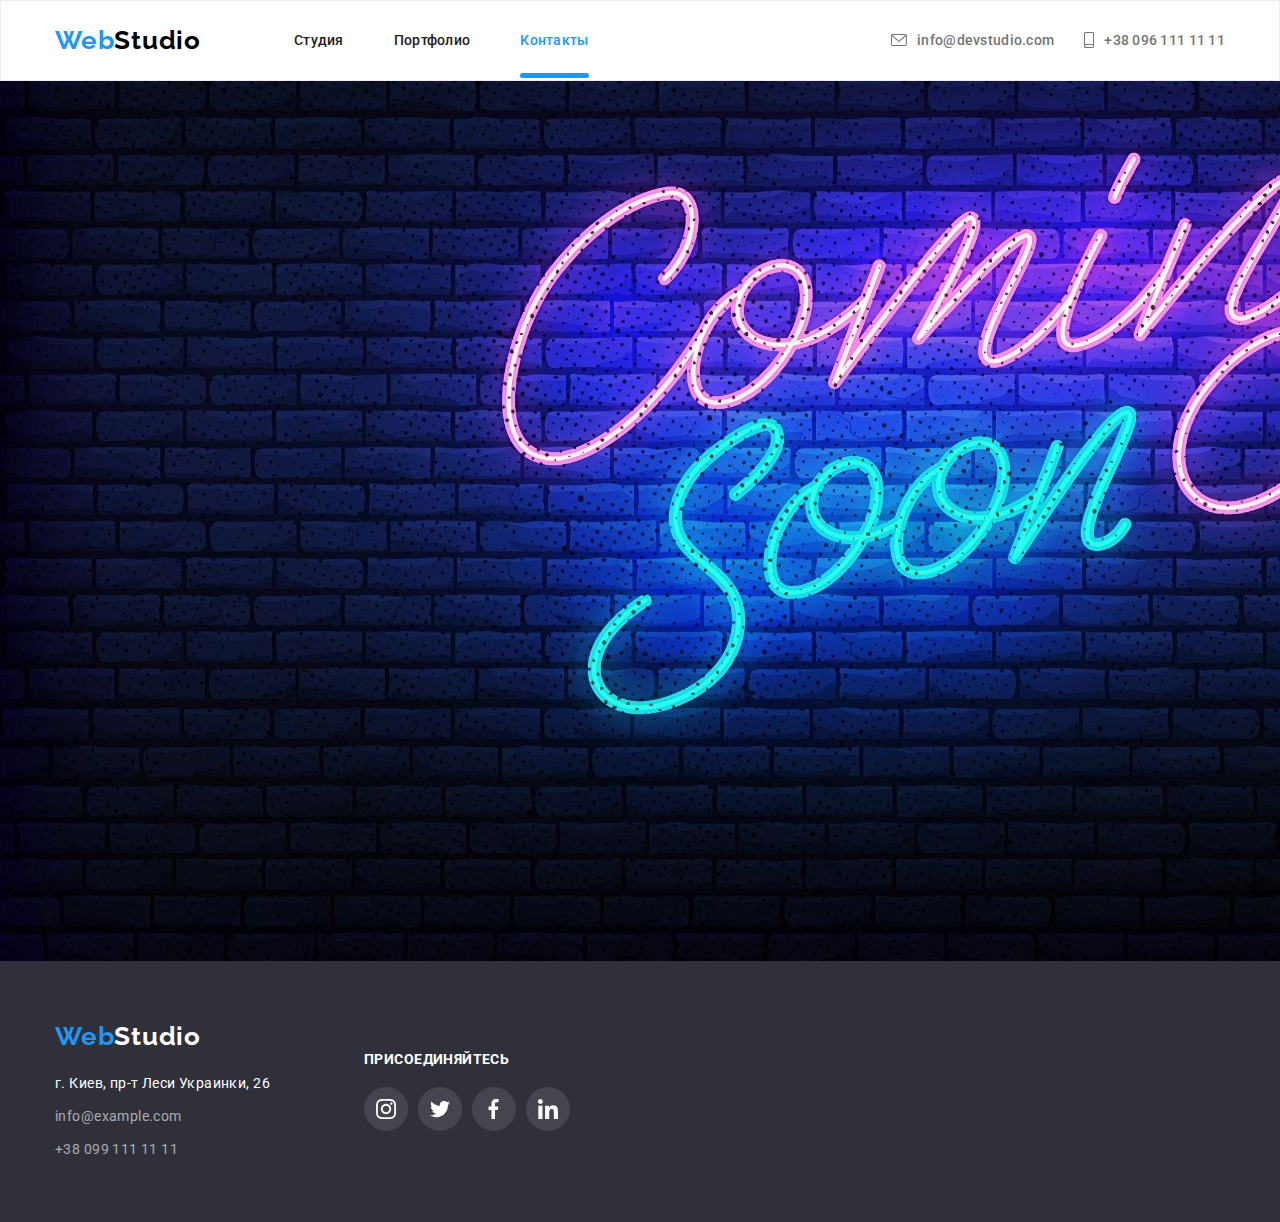
==== cont.html @ 03c02bd0 "dz-7" ====
<!DOCTYPE html>
<html lang="ru">
  <head>
    <meta charset="UTF-8" />
    <meta name="viewport" content="width=device-width, initial-scale=1.0" />
    <title>ВебСтудия</title>
    <link
      href="https://fonts.googleapis.com/css2?family=Raleway:wght@700&family=Roboto:wght@300;400;500;700;900&display=swap"
      rel="stylesheet"
    />
    <link rel="stylesheet" href="./css/modern-normalize.css" />
    <!-- <link rel="stylesheet" href="https://cdnjs.cloudflare.com/ajax/libs/modern-normalize/1.0.0/modern-normalize.css"> -->
    <link rel="stylesheet" href="./css/styles.css" />
  </head>

  <body>
    <!--Header-->
    <header class="header">
      <div class="container">
        <nav class="navigation">
          <a class="logo link" href="./index.html" aria-label="Логотип студии"
            ><span class="logo-color" lang="en">Web</span
            ><span lang="en">Studio</span></a
          >
          <!--menu nav-->

          <ul class="navigation-list list">
            <li class="navigation-list-item">
              <a class="navigation-list-link link" href="./index.html"
                >Студия</a
              >
            </li>
            <li class="navigation-list-item">
              <a class="navigation-list-link link" href="./portfolio.html"
                >Портфолио</a
              >
            </li>
            <li class="navigation-list-item">
              <a class="navigation-list-link link active" href="./cont.html"
                >Контакты</a
              >
            </li>
          </ul>
        </nav>
        <address class="address">
          <ul class="address-list list">
            <li class="address-list-item">
              <a
                class="header-address-link link"
                href="mailto:info@devstudio.com"
              >
                <svg class="address-icon" width="16px" height="12px">
                  <use href="./images/icons/sprite.svg#icon-envelope"></use>
                </svg>
                info@devstudio.com</a
              >
            </li>
            <li class="address-list-item">
              <a class="header-address-link link" href="tel:+380961111111">
                <svg class="address-icon" width="10px" height="16px">
                  <use href="./images/icons/sprite.svg#icon-smartphone"></use>
                </svg>
                +38 096 111 11 11</a
              >
            </li>
          </ul>
        </address>
      </div>
    </header>
    <!--HERO-->
    <main>
      <section class="contt">
        <div class="container"></div>
      </section>
    </main>
    <!--FOOTER-->
    <footer class="footer">
      <div class="container">
        <div class="logo-address-container">
          <div class="footer-logo">
            <a class="logo link" href="./index.html" aria-label="Логотип студии"
              ><span class="logo-color" lang="en">Web</span
              ><span style="color: white" lang="en">Studio</span></a
            >
          </div>
          <address class="footer-address address">
            <ul class="footer-list list">
              <li class="footer-list-item">
                <a
                  class="footer-map-link link"
                  href="https://goo.gl/maps/7gkrQekbCcnjJ7GV7"
                  >г. Киев, пр-т Леси Украинки, 26</a
                >
              </li>
              <li class="footer-list-item">
                <a class="footer-mail-link link" href="mailto:info@example.com"
                  >info@example.com</a
                >
              </li>
              <li class="footer-list-item">
                <a class="footer-tel-link link" href="tel:+380991111111"
                  >+38 099 111 11 11</a
                >
              </li>
            </ul>
          </address>
        </div>
        <div class="social-links-footer">
          <h2>присоединяйтесь</h2>
          <div class="social-links-team">
            <ul class="social-links-list list">
              <li class="social-links-item">
                <a class="social-link-icon icon-footer" href="">
                  <svg class="social-icon" width="20px" height="20px">
                    <use href="./images/icons/sprite.svg#icon-instagram"></use>
                  </svg>
                </a>
              </li>
              <li class="social-links-item">
                <a class="social-link-icon icon-footer" href="">
                  <svg class="social-icon" width="20px" height="20px">
                    <use href="./images/icons/sprite.svg#icon-twitter"></use>
                  </svg>
                </a>
              </li>
              <li class="social-links-item">
                <a class="social-link-icon icon-footer" href="">
                  <svg class="social-icon" width="20px" height="20px">
                    <use href="./images/icons/sprite.svg#icon-facebook"></use>
                  </svg>
                </a>
              </li>
              <li class="social-links-item">
                <a class="social-link-icon icon-footer" href="">
                  <svg class="social-icon" width="20px" height="20px">
                    <use href="./images/icons/sprite.svg#icon-linkedin"></use>
                  </svg>
                </a>
              </li>
            </ul>
          </div>
        </div>
      </div>
    </footer>
  </body>
</html>
---- css/styles.css ----
:root {
  --accent-color: #2196f3;
  --main-font: 'Roboto', sans-serif;
  --secondary-font: 'Raleway', sans-serif;
  --color-text-grey: #757575;
  --color-text-title: #212121;
  --color-text-secondary-title: #ffffff;
}
*,
*::before,
*::after {
  margin: 0;
  padding: 0;
}
body {
  font-family: var(--main-font);
  /* width: 1600px;
    text-align: center; */
}
.backdrop {
  position: fixed;
  top: 0;
  left: 0;

  width: 100%;
  height: 100%;

  background-color: rgba(160, 148, 125, 0.5);
}

.list {
  list-style: none;
}
.link {
  text-decoration: none;
}
.address {
  font-style: normal;
}
img {
  display: block;
}

.container {
  width: 1200px;
  padding: 0 15px;
  margin: 0 auto;
}
.title-h-white {
  font-weight: 700;
  font-size: 14px;
  line-height: 1.143;
  letter-spacing: 0.03em;
  text-transform: uppercase;
  color: var(--color-text-secondary-title);
}
.title-h-black {
  font-weight: 700;
  font-size: 14px;
  line-height: 1.143;
  letter-spacing: 0.03em;
  text-transform: uppercase;
  color: var(--color-text-title);
}

/* <==================contactsssssssss========================> */
.contt {
  background-color: rgb(1, 3, 22);
}
.contt .container {
  width: 1984px;
  height: 880px;
  /* height: 600px;
  width: 1600px; */

  background-image: url('../images/contacts/con1.jpg');
}
/* <====================end contactsssssssss======================> */

/* =================> NAVIGATION <=================== */
.header {
  padding-top: 24px;
  padding-bottom: 24px;
  border: 1px solid #eeeeee;
}
.header .container {
  /* padding-bottom: 25px; */
  display: flex;
  align-items: center;
}
.navigation {
  display: flex;
  align-items: center;
}
.navigation-list {
  display: flex;
}
.navigation-list-link {
  font-weight: 500;
  font-size: 14px;
  line-height: 1.143;
  letter-spacing: 0.02em;
  color: var(--color-text-title);
  transition: color 250ms cubic-bezier(0.4, 0, 0.2, 1);
}
.header-address-link,
.header-address-link {
  font-weight: 500;
  font-size: 14px;
  line-height: 1.143;
  letter-spacing: 0.02em;
  color: var(--color-text-grey);

  transition: color 250ms cubic-bezier(0.4, 0, 0.2, 1);
}
.header-address-link svg {
  fill: #afb1b8;
  transition: fill 250ms cubic-bezier(0.4, 0, 0.2, 1);
}
.navigation-list-link:hover,
.navigation-list-link:focus,
.header-address-link:hover,
.header-address-link:focus {
  color: var(--accent-color);
}
.active {
  color: var(--accent-color);
}
.navigation-list-item:not(:last-child) {
  margin-right: 50px;
}
.address-list-item:not(:last-child) {
  margin-right: 30px;
}
.header .address {
  margin-left: auto;
}
.address-list {
  display: flex;
}
/* .header .container */

/* =================> END NAVIGATION <================ */
/* =================> BUTTON STYLE Studio<================ */
.modal-btn {
  padding: 0;
  border: none;
  font: inherit;
  color: inherit;
  background-color: transparent;

  font-weight: 700;
  font-size: 16px;
  line-height: 1.875;

  /* text-align: center; */
  letter-spacing: 0.06em;
  color: #ffffff;
  background: var(--accent-color);
  padding: 10px 32px;
  cursor: pointer;

  min-width: 200px;
  height: 50px;
  box-shadow: 0px 4px 4px rgba(0, 0, 0, 0.15);
  border-radius: 4px;
  margin: 0 auto;
}

.backdrop.is-hidden {
  opacity: 0;
  pointer-events: none;
}

.modal {
  height: 400px;
  width: 600px;
  padding: 15px;

  background-color: #fff;

  position: absolute;
  top: 50%;
  left: 50%;
  transform: translate(-50%, -50%);
}
/* =================> END BUTTON STYLE Studio <================ */

.close-button {
  width: 30px;
  height: 30px;
  cursor: pointer;
  border-radius: 50%;
  border: 1px solid rgba(0, 0, 0, 0.1);
  top: 8px;
  right: 8px;
  position: absolute;
  background: white;

  transition: fill 250ms cubic-bezier(0.4, 0, 0.2, 1);
}
.close-button svg {
  fill: black;
  transition: fill 250ms cubic-bezier(0.4, 0, 0.2, 1);
}

.close-button:hover svg {
  fill: var(--accent-color);
}

/* =================> PORTFOLIO BUTTON STYLE <================ */

.portfolio .container {
  padding-top: 94px;
  padding-bottom: 94px;
}
.portfolio-buttons {
  display: flex;
  justify-content: center;
  margin-bottom: 50px;
}
/* .portfolio-buttons{
    width: 1300px;
    height: 38px;
} */
.portfolio-buttons-item:not(:last-child) {
  margin-right: 8px;
}
.portfolio-list {
  display: flex;
  flex-wrap: wrap;
  /* justify-content: space-between; */
  /* text-align: center; */
}
.portfolio-item:not(:nth-child(3n)) {
  margin-right: 30px;
}
.portfolio-item:not(:nth-last-child(-n + 3)) {
  margin-bottom: 30px;
}
.portfolio-item {
  /* margin: 0;
    padding: 0; */
  /* :not(:nth-last-child(-n + 3)) - кроме последних трех */

  background: #ffffff;
  width: 370px;
  height: 404px;
  /* outline: 1px solid  #EEEEEE; */
  /* border: 1px solid #EEEEEE;
    border-top: none 
    border-width: thin; */
}

.portfolio-item-title {
  border: 1px solid #eeeeee;
  border-top: none;
  padding: 20px 24px;
  width: 370px;
  height: 110px;
}
.portfolio-container {
  width: 1170px;
  height: 1360px;
}

.portfolio-modal-btn {
  font-family: var(--main-font);
  font-style: normal;
  font-weight: 500;
  font-size: 16px;
  line-height: 1.625;
  text-align: center;
  letter-spacing: 0.03em;
  color: var(--color-text-title);
  cursor: pointer;

  background: #f5f4fa;
  border-radius: 4px;
  padding: 6px 22px;
  height: 38px;
  min-width: 73px;
  border: 1px solid #f5f4fa;

  transition: color 250ms, background-color 250ms,
    border 250ms cubic-bezier(0.4, 0, 0.2, 1);
}
.portfolio-modal-btn:hover,
.portfolio-modal-btn:focus,
.portfolio-modal-btn:active {
  color: #ffffff;
  background: var(--accent-color);
  border: 1px solid var(--accent-color);
}
.portfolio-item-link:hover,
.portfolio-item-link:focus {
  box-shadow: 0px 1px 1px rgba(0, 0, 0, 0.12), 0px 4px 4px rgba(0, 0, 0, 0.06),
    1px 4px 6px rgba(0, 0, 0, 0.16);
}
/* =================> END PORTFOLIO BUTTON STYLE <================ */

/* =================> PORTFOLIO FONT STYLE <================ */
.portfolio-item > a > h2 {
  font-weight: 700;
  font-size: 18px;
  line-height: 2;
  letter-spacing: 0.06em;
  color: var(--color-text-title);
  padding: 0 24px;
  margin-bottom: 4px;
}

.portfolio-item-title > h2 {
  font-weight: 700;
  font-size: 18px;
  line-height: 2;
  letter-spacing: 0.06em;
  color: var(--color-text-title);
  margin-bottom: 4px;
}
.portfolio-item-title > p {
  font-weight: 400;
  font-size: 16px;
  line-height: 1.875;
  letter-spacing: 0.03em;
  color: var(--color-text-grey);
}
.portfolio-item > a > p {
  font-weight: 400;
  font-size: 16px;
  line-height: 1.875;
  letter-spacing: 0.03em;
  color: var(--color-text-grey);
  padding: 0 24px;
  padding-bottom: 20px;
}
.portfolio-item-link {
  display: flex;
  flex-direction: column;
  align-items: center;
  justify-content: center;

  width: 370px;
  height: 404px;

  /* padding-left: 0; */
}
/* =================> END PORTFOLIO FONT STYLE <================ */

/* =================> WE DOING <================ */

.we-doing {
  position: relative;
  z-index: 1;
}
.start-page {
  position: relative;
  z-index: 2;
}

.we-doing .container {
  padding-top: 47px;
  padding-bottom: 94px;

  /* background-color: tomato; */
}
.we-doing > h2 {
  font-weight: 700;
  font-size: 36px;
  line-height: 1.166;
  text-align: center;
  letter-spacing: 0.03em;
  color: var(--color-text-title);
  margin-bottom: 50px;
}
.we-doing-list {
  display: flex;
  justify-content: space-between;
  /* justify-content: space-between; */
}
.title-features {
  content: '';
  display: block;
  position: absolute;
  padding-top: 27px;
  padding-bottom: 27px;
  text-align: center;

  height: 70px;
  width: 100%;
  background: rgba(47, 48, 58, 0.8);

  left: 0;
  bottom: 0;
}
.we-doing-list-item {
  position: relative;
}

/* ================================================================ */
.start-page {
  /* display: flex; */
  background-color: #2f303a;
}
.start-page .container {
  padding-top: 200px;

  display: flex;
  flex-wrap: wrap;
  flex-direction: column;
  align-items: center;

  height: 600px;
  width: 1600px;
  background-image: linear-gradient(
      to right,
      rgba(47, 48, 58, 0.4),
      rgba(47, 48, 58, 0.4)
    ),
    url('../images/start-page/img8.jpg');
}
/* ================================================================ */

/* =================> END WE DOING <================ */

/* =================> FEATURES FONT STYLE <================ */

.features-list-item > h3 {
  font-weight: 700;
  font-size: 14px;
  line-height: 1.143;
  letter-spacing: 0.03em;
  text-transform: uppercase;

  margin-bottom: 10px;
  color: var(--color-text-title);
}
.features-list-item > p {
  font-weight: 400;
  font-size: 14px;
  line-height: 2;
  letter-spacing: 0.03em;
  color: var(--color-text-grey);
  min-width: 270px;
}

.features-container {
  padding-top: 94px;
  padding-bottom: 47px;
}
/* .features-list {
    padding: 94px 0px;
    /* justify-content: space-between; */
/* flex-wrap: wrap; */

.features-list-item:not(:last-child) {
  margin-right: 30px;
}

.features-list {
  display: flex;
}
/* =================> END FEATURES FONT STYLE <================ */

/* =================> TEAM FONT STYLE <================ */

.team {
  background: #f5f4fa;
}
.team-container {
  /* background-color: tomato; */
  /* display: flex; */
  padding-top: 94px;
  padding-bottom: 94px;
}
.team .container > h2 {
  /* padding-top: 94px; */

  margin-bottom: 50px;
  font-weight: 700;
  font-size: 36px;
  line-height: 1.166;
  text-align: center;
  letter-spacing: 0.03em;
  color: var(--color-text-title);
  /* background-color: tomato; */
}
.team-list {
  display: flex;
  /* flex-direction: column;
  align-items: center; */
  /* margin-bottom: 94px; */
}
.team-list-item > h3 {
  font-weight: 500;
  font-size: 16px;
  line-height: 1.188;
  /* text-align: center; */
  letter-spacing: 0.03em;
  color: var(--color-text-title);
  margin-bottom: 10px;
}
.team-list-item:not(:last-child) {
  margin-right: 30px;
}
/* .team-list-item {
        padding-bottom: 30px;
        text-align: center;
    } */
.team-list-item > p {
  font-weight: 400;
  font-size: 16px;
  line-height: 1.188;
  /* text-align: center; */
  letter-spacing: 0.03em;
  color: var(--color-text-grey);
  /* padding-bottom: 30px; */
}

.team-list-card {
  margin-bottom: 30px;
}
/* .team-list-link {
        text-align: center; */

.team-list-item {
  padding-bottom: 30px;
  display: flex;
  flex-direction: column;
  align-items: center;

  /* text-align: center; */
  background-color: #ffffff;
  box-shadow: 0px 1px 3px rgba(0, 0, 0, 0.12), 0px 1px 1px rgba(0, 0, 0, 0.14),
    0px 2px 1px rgba(0, 0, 0, 0.2);
  border-radius: 0px 0px 4px 4px;
}
/* =================> END TEAM FONT STYLE <================ */

/* =================> Logo WebStudio <================ */
.footer-logo {
  /* display: flex; */
  /* padding: 0;
    margin: 0; */
  margin-bottom: 20px;
}
.logo {
  font-family: var(--secondary-font);
  font-size: 26px;
  line-height: 1.19;
  font-style: normal;
  font-weight: 700;
  letter-spacing: 0.03em;
  color: #000000;
  margin-right: 93px;
  /* margin-bottom: 20px; */
}
.logo-color {
  color: #2196f3;
}

/* .container .footer-address {
padding-top: 60px;
} */

/* =================> END Logo WebStudio <================ */

/* =================> TITLE STYLE STUDIO<================ */
.hero-title {
  text-align: center;
  width: 696px;
  height: 120px;
  text-transform: uppercase;
  font-size: 44px;
  line-height: 1.364;
  color: #ffffff;
  font-weight: 900;
  letter-spacing: 0.06em;
  margin-bottom: 30px;
}
/* =================> END TITLE STYLE STUDIO<================ */

/* =================> FOOTER STYLE <================ */
.footer {
  background: #2f303a;
  /* padding-top: 20px; */
  padding-bottom: 60px;
  padding-top: 60px;
}
.footer-mail-link,
.footer-tel-link {
  font-size: 14px;
  line-height: 1.714;
  letter-spacing: 0.03em;
  color: rgba(255, 255, 255, 0.6);
}
.footer-map-link {
  font-style: normal;
  font-size: 14px;
  line-height: 1.714;
  letter-spacing: 0.03em;
  color: #ffffff;
}
/* .footer-list { */
/* padding-top: 20px; */
/* padding-bottom: 60px; */

/* } */
.footer-list-item:not(:last-child) {
  margin-bottom: 9px;
}
/* =================> END FOOTER STYLE <================ */

/* =================>  Clients STYLE <================ */
.clients .container {
  padding-top: 94px;
  padding-bottom: 94px;
}
.clients-container > h2 {
  margin-bottom: 50px;
  text-align: center;

  font-weight: 700;
  font-size: 36px;
  line-height: 1.166;
  text-align: center;
  letter-spacing: 0.03em;
  color: var(--color-text-title);
}

.clients-item-link {
  display: flex;
  align-items: center;
  justify-content: center;
  width: 170px;
  height: 90px;
  border: 1px solid #afb1b8;
  border-radius: 4px;

  transition: border 250ms cubic-bezier(0.4, 0, 0.2, 1);
}
.clients-item:not(:last-child) {
  margin-right: 30px;
}
.clients-list {
  display: flex;
  /* justify-content: space-between; */
}
.clients-item-link:hover {
  border: 1px solid var(--accent-color);
}
.clients-item-link:focus {
  border: 1px solid var(--accent-color);
}
.clients-icon {
  fill: #afb1b8;
}
.clients-item-link:hover svg,
.clients-item-link:focus svg {
  fill: var(--accent-color);
}
.clients-item-link svg {
  fill: #afb1b8;
  transition: fill 250ms cubic-bezier(0.4, 0, 0.2, 1);
}

/* =================> END Clients STYLE <================ */

/* =================> SVG STYLE<================ */

.svg-container {
  width: 270px;
  height: 120px;
  background: #f5f4fa;
  border-radius: 4px;
  margin-bottom: 30px;
  padding: 25px 100px;
}

.header-address-link:hover svg,
.header-address-link:focus svg {
  fill: var(--accent-color);
}
.header-address-link {
  display: flex;
  align-items: center;
}
.header-address-link .address-icon {
  margin-right: 10px;
  fill: var(--color-text-grey);
}
/* =================> END SVG STYLE<================ */
.social-links-team {
  /* text-align: inherit; */
  /* display: flex; */
  width: 206px;
  height: 44px;
}
.social-links-list {
  display: flex;
  align-items: center;
  justify-content: space-between;
}

.team-list-item > p {
  margin-bottom: 16px;
}
.social-link-icon {
  display: flex;
  align-items: center;
  justify-content: center;
  width: 44px;
  height: 44px;
  border-radius: 50%;

  transition: background-color 250ms cubic-bezier(0.4, 0, 0.2, 1);
}

.social-link-icon:hover,
.social-link-icon:focus {
  background: #2196f3;
  border-radius: 50%;
}
.social-link-icon svg {
  fill: #afb1b8;
  transition: fill 250ms cubic-bezier(0.4, 0, 0.2, 1);
}
.social-link-icon:hover svg,
.social-link-icon:focus svg {
  fill: #ffffff;
}

.social-icon {
  fill: #afb1b8;
}

.logo-address-container {
  margin-right: 70px;
}
.footer .container {
  display: flex;
  align-items: center;
}
.social-links-footer > h2 {
  font-family: Roboto;
  font-style: normal;
  font-weight: 700;
  font-size: 14px;
  line-height: 16px;
  letter-spacing: 0.03em;
  text-transform: uppercase;

  color: #ffffff;
  margin-bottom: 20px;
}

.icon-footer {
  background: rgba(255, 255, 255, 0.1);
  border-radius: 50%;
}
.icon-footer svg {
  fill: #ffffff;
}

.active::after {
  content: '';
  display: block;
  height: 5px;
  width: 100%;

  left: 0;
  bottom: -30px;

  position: absolute;
  background-color: var(--accent-color);
  border-radius: 4px;
}

.navigation-list-link {
  position: relative;
}
/* transform: rotate(360deg) scale(1); */
.portfolio-description {
  display: inline-block;
  content: '';
  position: absolute;
  top: 0;
  left: 0;

  width: 100%;
  height: 100%;
  background-color: rgba(33, 150, 243, 0.9);

  transform: translateY(+100%);
  transition: transform 250ms cubic-bezier(0.4, 0, 0.2, 1);
  opacity: 1;
}
.port-t {
  position: relative;
  overflow: hidden;
}

.portfolio-item-link:hover .portfolio-description {
  transform: translateY(0);
}

.portfolio-item-link:focus .portfolio-description {
  transform: translateY(0);
}
.rotate {
  transform: rotate(0) scale(0);
  transition: all 500ms linear;
}
.portfolio-item-link:hover .rotate {
  transform: rotate(360deg) scale(1);
}

.portfolio-description {
  padding: 63px 24px;
}
.portfolio-description > p {
  font-style: normal;
  font-weight: 400;
  font-size: 18px;
  line-height: 1.55;

  letter-spacing: 0.03em;
  color: #ffffff;
}
/* =================>  mobal BTN <================ */

/* =================>  FORM MODAL <================ */

.contact-form__input {
  display: block;
  width: 100%;
  height: 40px;
  padding-left: 40px;

  border: 1px solid rgba(33, 33, 33, 0.2);
  box-sizing: border-box;
  border-radius: 4px;

  transition: border 250ms cubic-bezier(0.4, 0, 0.2, 1);
}

.btn-wrapper {
  display: flex;
  justify-content: center;
}
.btn-wrapper .contact-form__submit {
  width: 200px;
  height: 50px;

  background-color: var(--accent-color);
  box-shadow: 0px 4px 4px rgba(0, 0, 0, 0.15);
  border-radius: 4px;
}
.contact-form_title {
  text-align: center;
  margin-bottom: 12px;
}
.modal {
  width: 528px;
  height: 581px;
  padding: 40px 40px;
}

.contact-form__message {
  width: 100%;
  height: 100%;
  resize: none;
  padding: 12px 16px;

  border: 1px solid rgba(33, 33, 33, 0.2);
  box-sizing: border-box;
  border-radius: 4px;

  transition: border 250ms cubic-bezier(0.4, 0, 0.2, 1);
}
.contact-form__message::placeholder {
  font-weight: 400;
  font-size: 12px;
  line-height: 1.16;
  letter-spacing: 0.01em;

  color: rgba(117, 117, 117, 0.5);
}
.text-label {
  font-weight: 400;
  font-size: 12px;
  line-height: 1.16;
  letter-spacing: 0.01em;
  color: var(--color-text-grey);
}
.textarea {
  height: 120px;
  margin-top: 4px;
}
.contact-form__input:hover,
.contact-form__input:focus {
  border: 1px solid var(--accent-color);
  cursor: pointer;
  outline: none;
}

.contact-form__message:hover,
.contact-form__message:focus {
  border: 1px solid var(--accent-color);
  cursor: pointer;
  outline: none;
}

.contact-form_title {
  font-weight: 700;
  font-size: 20px;
  line-height: 1.15;
  text-align: center;
  letter-spacing: 0.03em;
  color: #212121;
}
.text-policy {
  font-weight: 400;
  font-size: 14px;
  line-height: 1.7;
  letter-spacing: 0.03em;
  color: #757575;
  margin-left: 7px;
}
.policy {
  margin-bottom: 30px;
  display: flex;
  align-items: center;
}

.contact-info:not(:last-child) {
  margin-bottom: 10px;
}
.contact-info:last-child {
  margin-bottom: 20px;
}

.input-form {
  margin-top: 4px;
  position: relative;
}
.input-form svg {
  position: absolute;
  top: 50%;
  left: 12px;

  fill: black;
  transition: fill 250ms cubic-bezier(0.4, 0, 0.2, 1);

  transform: translateY(-50%);
}

.contact-form__input:hover + .modal-icon {
  fill: var(--accent-color);
}

.contact-form__input:focus + .modal-icon {
  fill: var(--accent-color);
}
.policy {
  display: flex;
}
.label {
  display: flex;
  align-items: center;

  position: relative;
}

.icon-checked {
  content: '';
  display: inline-block;

  width: 16px;
  height: 15px;

  border: 1px solid #212121;
  border-radius: 2px;

  position: absolute;
  top: 50%;
  left: 0;
  transform: translateY(-50%);
  transition: background-color 250ms cubic-bezier(0.4, 0, 0.2, 1);
}
.checkbox:checked + .icon-checked {
  border-color: #2196f3;
  background-color: var(--accent-color);
  background-image: url(../images/icons/icon-check.svg);
  background-size: contain;
  background-origin: border-box;
}
.checkbox:focus + .icon-checked {
  outline: 1px solid black;
}

.label-text {
  margin-left: 23px;
}

.visually-hidden {
  position: absolute !important;
  clip: rect(1px 1px 1px 1px); /* IE6, IE7 */
  clip: rect(1px, 1px, 1px, 1px);
  padding: 0 !important;
  border: 0 !important;
  height: 1px !important;
  width: 1px !important;
  overflow: hidden;
}
/* =================> END FORM MODAL<================ */

/* =================> FOOTER FORM<================ */
.form-footer {
  width: 570px;
  height: 86px;
  margin-left: 93px;
}
.footer-form-title {
  font-weight: 700;
  font-size: 14px;
  line-height: 1.14;
  letter-spacing: 0.03em;
  text-transform: uppercase;
  color: rgb(255, 255, 255);
  margin-bottom: 20px;
}
.footer-input {
  display: flex;
  align-items: center;
}
.footer-form__input {
  background-color: transparent;
  border: none;
  width: 358px;
  height: 50px;
  padding-left: 16px;

  color: #ffffff;
  margin-right: 12px;
  border: 1px solid rgba(255, 255, 255, 0.3);
  box-sizing: border-box;
  filter: drop-shadow(0px 4px 4px rgba(0, 0, 0, 0.15));
  border-radius: 4px;

  transition: border 250ms cubic-bezier(0.4, 0, 0.2, 1);
}
.footer-form__input::placeholder {
  font-weight: 400;
  font-size: 16px;
  line-height: 1.25;

  display: flex;
  align-items: center;
  letter-spacing: 0.03em;

  color: rgba(255, 255, 255, 0.6);
}
.footer-icon {
  fill: #ffffff;
}
.footer-button {
  display: flex;
  align-items: center;
  padding-top: 10px;
  padding-left: 29px;
}
.footer-input svg {
  margin-left: 12px;
}

.footer-form__input:focus,
.footer-form__input:hover {
  border: 1px solid var(--accent-color);
  cursor: pointer;
  outline: none;
}
/* =================> END FOOTER FORM<================ */
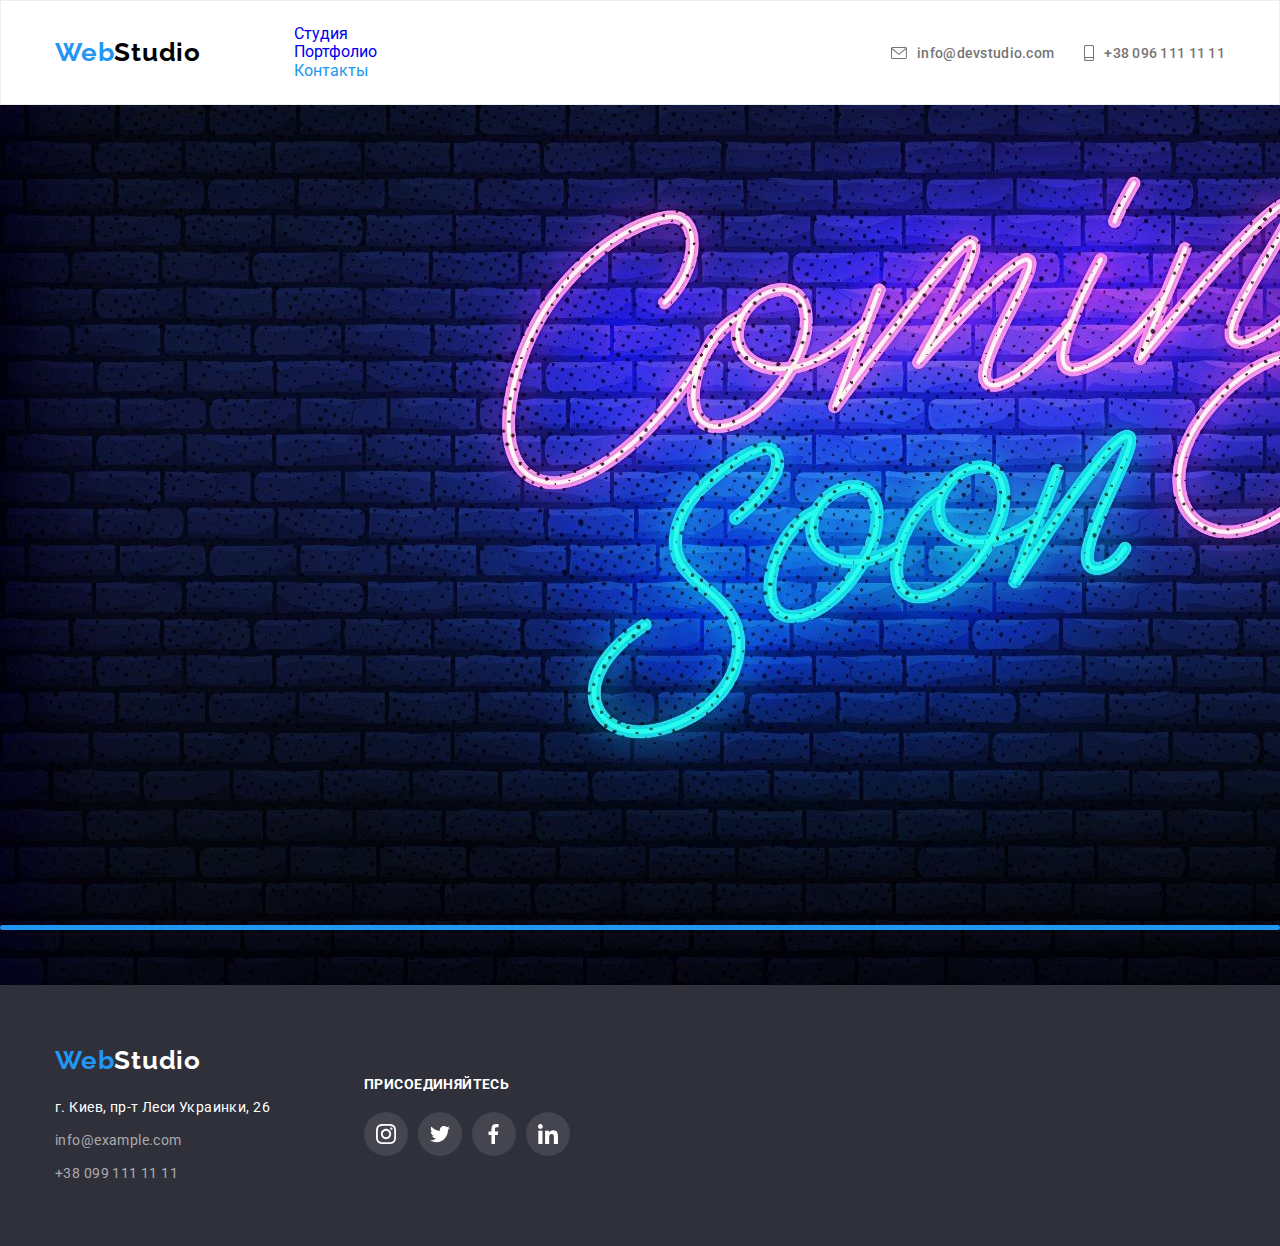
==== commit bf7950a9: "dz-7-rev1" ====
--- a/cont.html
+++ b/cont.html
@@ -24,19 +24,19 @@
           >
           <!--menu nav-->
 
-          <ul class="navigation-list list">
-            <li class="navigation-list-item">
-              <a class="navigation-list-link link" href="./index.html"
+          <ul class="navigation__list list">
+            <li class="navigation__list-item">
+              <a class="navigation__list-link link" href="./index.html"
                 >Студия</a
               >
             </li>
-            <li class="navigation-list-item">
-              <a class="navigation-list-link link" href="./portfolio.html"
+            <li class="navigation__list-item">
+              <a class="navigation__list-link link" href="./portfolio.html"
                 >Портфолио</a
               >
             </li>
-            <li class="navigation-list-item">
-              <a class="navigation-list-link link active" href="./cont.html"
+            <li class="navigation__list-item">
+              <a class="navigation__list-link link active" href="./cont.html"
                 >Контакты</a
               >
             </li>
